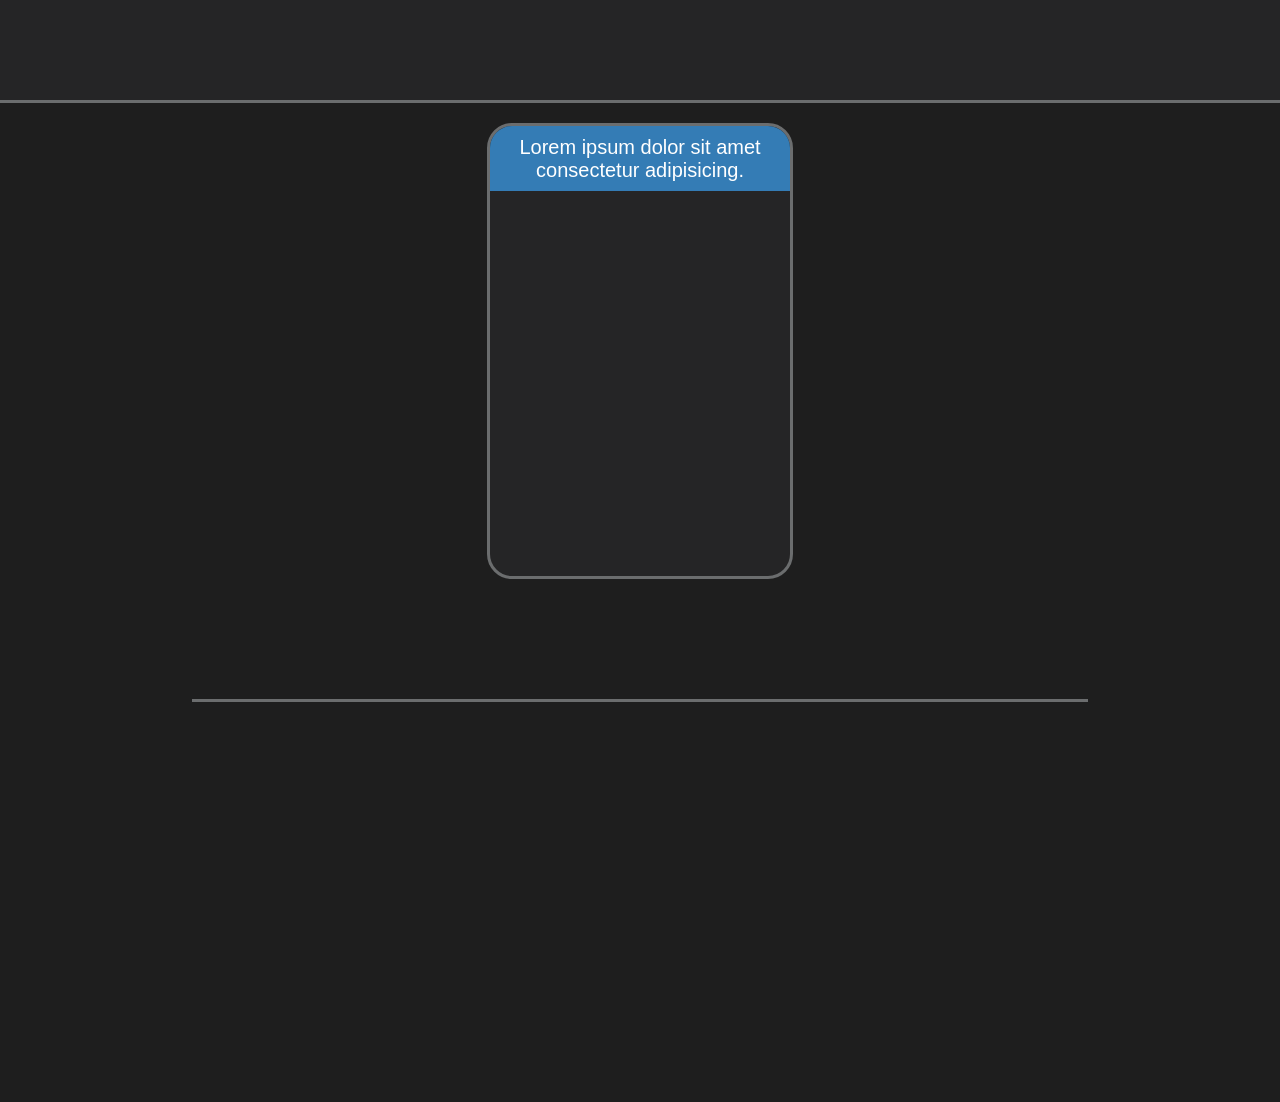
==== index.html @ 6fd49e4e "move" ====
<!doctype html>
<html lang="fr">
<head>
  <meta charset="utf-8">
  <title>To_D0o</title>
  <link rel="stylesheet" href="style.css">
  <link rel="shortcut icon" href="">
</head>
<body>
  <header>

    
    
  </header>
  <div class="content">
    

    <ul class="toDo">
      <li>
        <div class="head">Lorem ipsum dolor sit amet consectetur adipisicing.</div>
        <div class="content"></div>
        <div id="check"></div>
      </li>
      
    </ul>
    
  
  </div>
  <footer>

    <!--Footer Here-->

  </footer>
</body>
<script src="script.js"></script>
</html>
---- style.css ----
*{
    margin: 0;
    padding: 0;
    font-family: Arial, Helvetica, sans-serif;
}
body{
    min-width: 100%;
    min-height: 100vh;
    font-size: 20px;
    display: flex;
    flex-direction: column;
    color: #010001;
    background-color: #1e1e1e;
}
header{
    height: 100px;
    background-color: #252526;
    border-bottom: solid #6b6d6e;
}
footer{
    height: 400px;
    border-top: solid 3px #6b6d6e;
    margin: 0 auto;
    margin-top: 100px;
    width: 70%;
}

.content{
    flex-grow: 1;
}

ul{
    list-style: none;
    display: flex;
    flex-wrap: wrap;
    justify-content: center;
}

.toDo li{
    margin: 20px;
    border: solid #6b6d6e;
    border-radius: 25px;
    overflow: hidden;
    background-color: #252526;
    width: 300px;
    height: 450px;
}

.toDo li .head{
    background-color: #347cb5;
    width: 100%;
    height: 55px;
    text-align: center;
    padding-top: 10px;
    color: #fff;
}
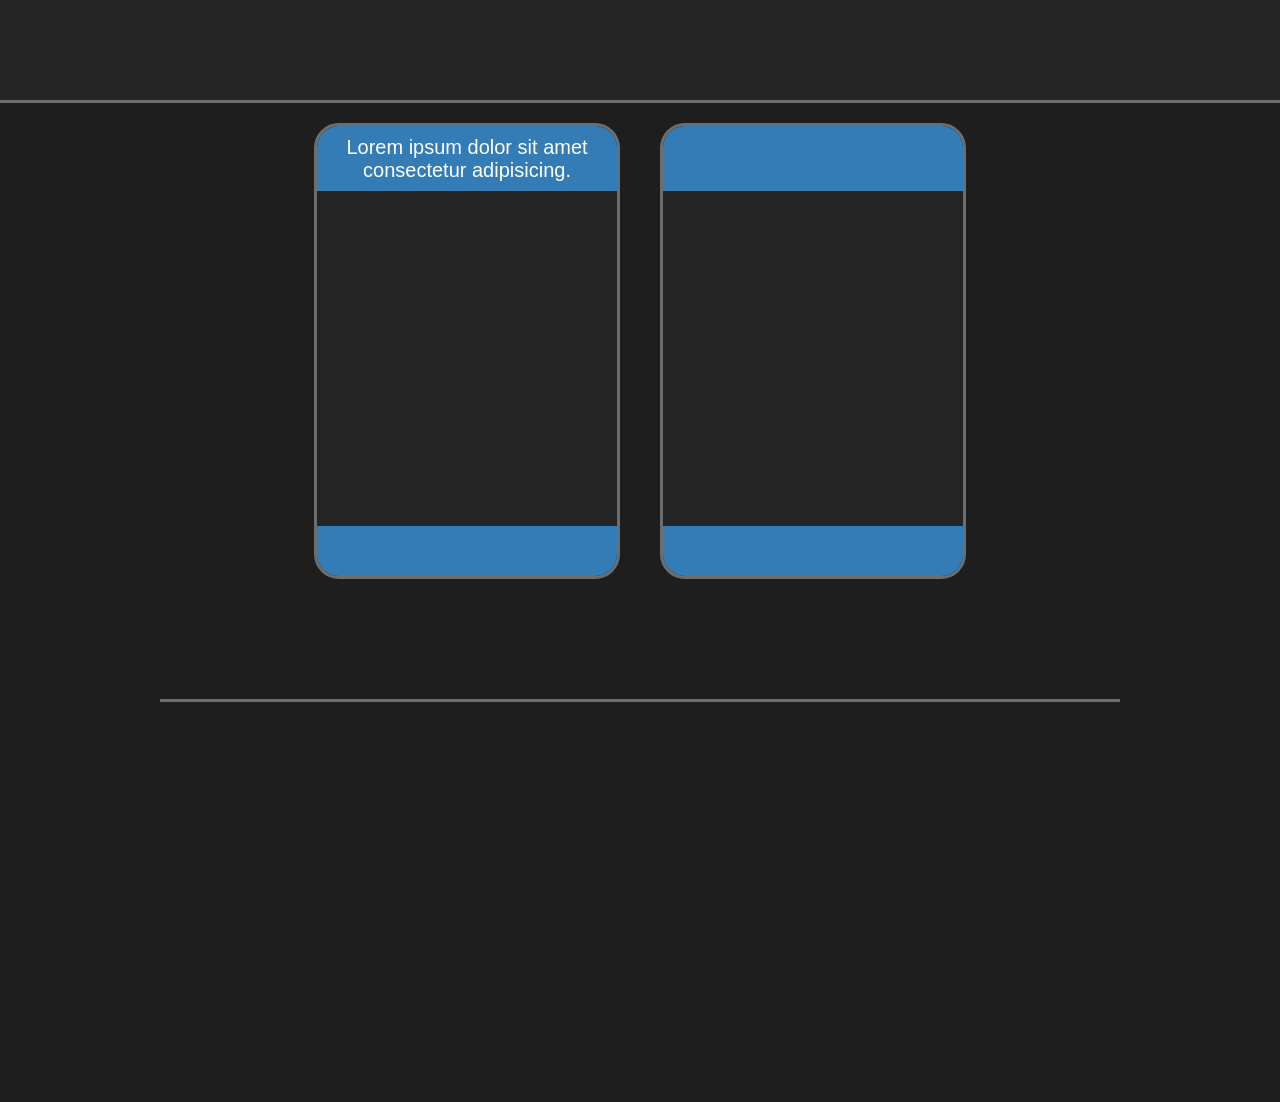
==== commit 6971bd1f: "add fonction add card" ====
--- a/index.html
+++ b/index.html
@@ -12,7 +12,7 @@
     
     
   </header>
-  <div class="content">
+  <div class="body-content">
     
 
     <ul class="toDo">
@@ -21,10 +21,10 @@
         <div class="content"></div>
         <div id="check"></div>
       </li>
-      
     </ul>
     
-  
+    
+    
   </div>
   <footer>
 
--- a/style.css
+++ b/style.css
@@ -12,6 +12,7 @@
     color: #010001;
     background-color: #1e1e1e;
 }
+
 header{
     height: 100px;
     background-color: #252526;
@@ -22,18 +23,18 @@
     border-top: solid 3px #6b6d6e;
     margin: 0 auto;
     margin-top: 100px;
-    width: 70%;
+    width: 75%;
 }
 
-.content{
+.body-content{
     flex-grow: 1;
+    display: flex;
+    flex-wrap: wrap;
+    justify-content: center;
 }
 
 ul{
     list-style: none;
-    display: flex;
-    flex-wrap: wrap;
-    justify-content: center;
 }
 
 .toDo li{
@@ -44,6 +45,8 @@
     background-color: #252526;
     width: 300px;
     height: 450px;
+    display: flex;
+    flex-direction: column;
 }
 
 .toDo li .head{
@@ -55,3 +58,20 @@
     color: #fff;
 }
 
+.toDo .content{
+    color: #fff;
+    text-align: center;
+    padding: 10px;
+    flex-grow: 1;
+    overflow-y: scroll;
+}
+.toDo .content::-webkit-scrollbar{
+    visibility: hidden;
+    width: 0px;
+}
+
+.toDo #check{
+    background-color: #347cb5;
+    width: 100%;
+    height: 50px;
+}
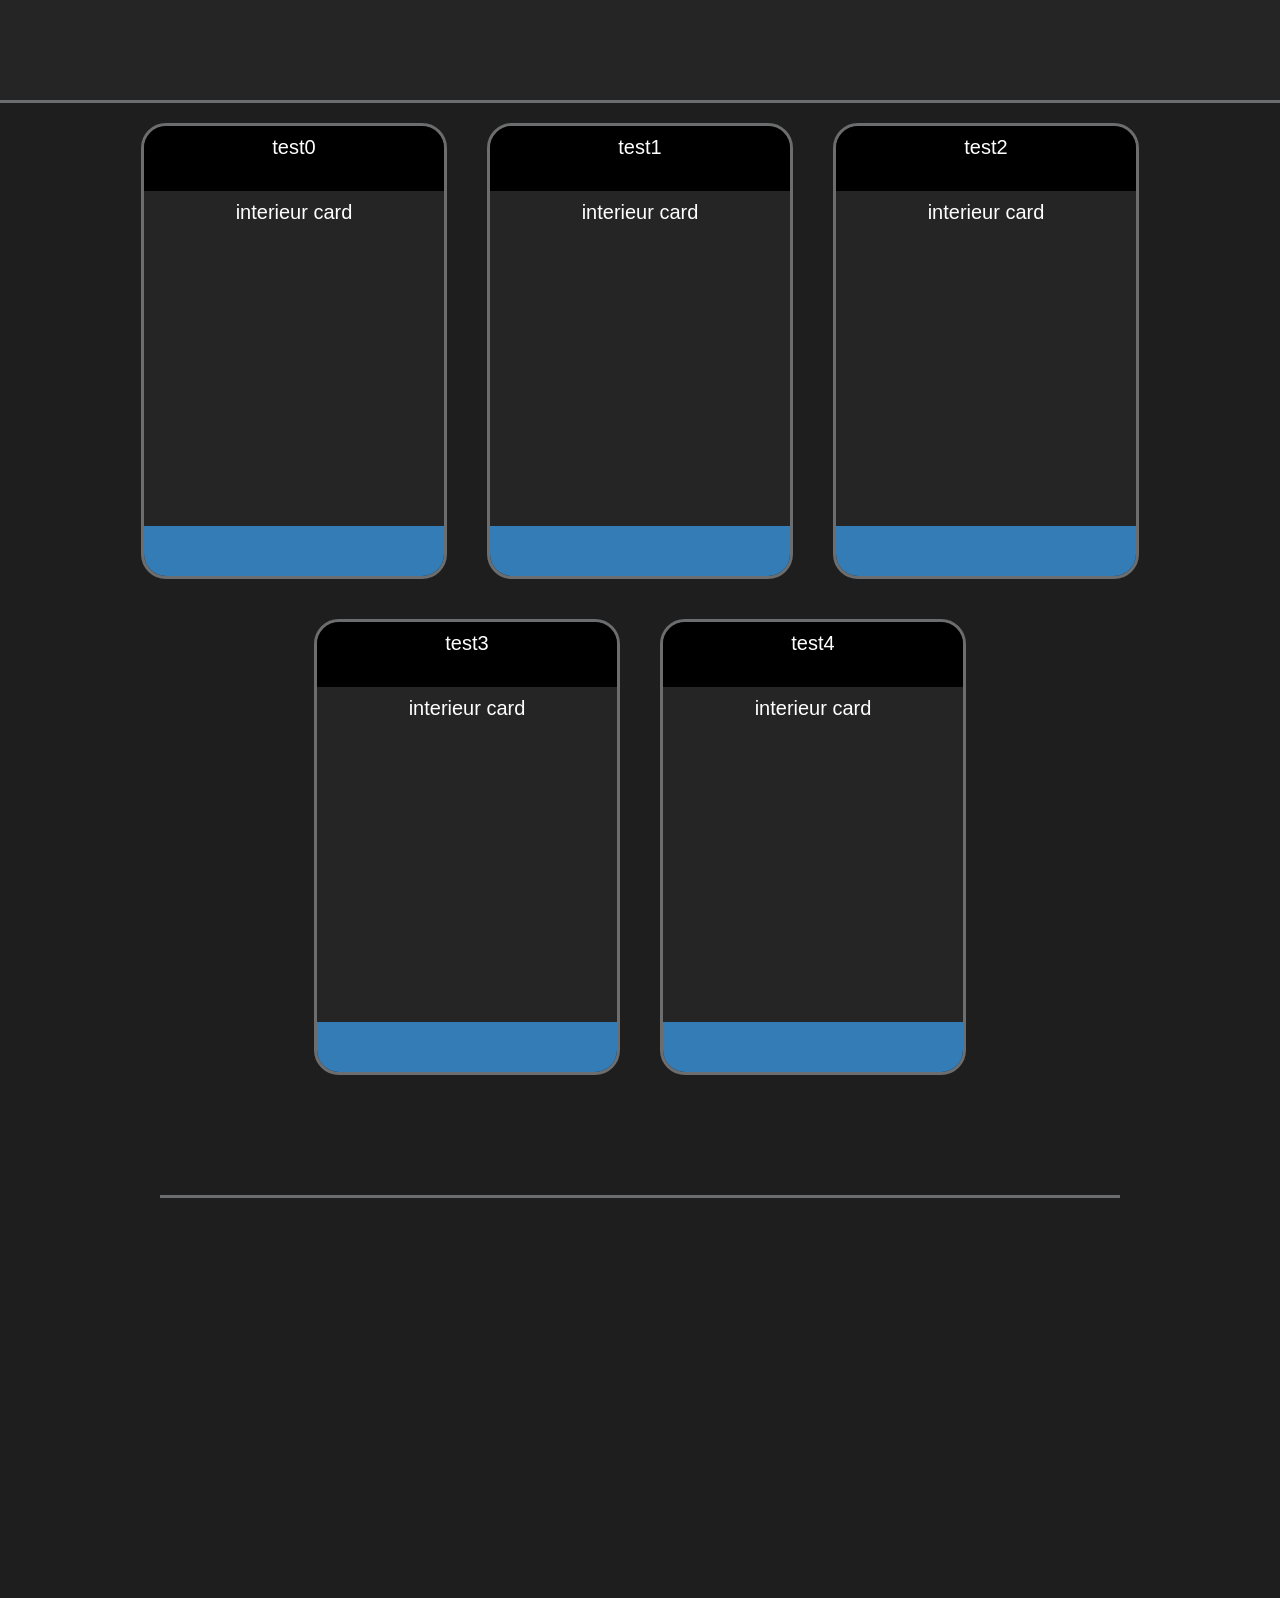
==== commit f86b3c41: "add json link" ====
--- a/index.html
+++ b/index.html
@@ -15,13 +15,7 @@
   <div class="body-content">
     
 
-    <ul class="toDo">
-      <li>
-        <div class="head">Lorem ipsum dolor sit amet consectetur adipisicing.</div>
-        <div class="content"></div>
-        <div id="check"></div>
-      </li>
-    </ul>
+  
     
     
     
